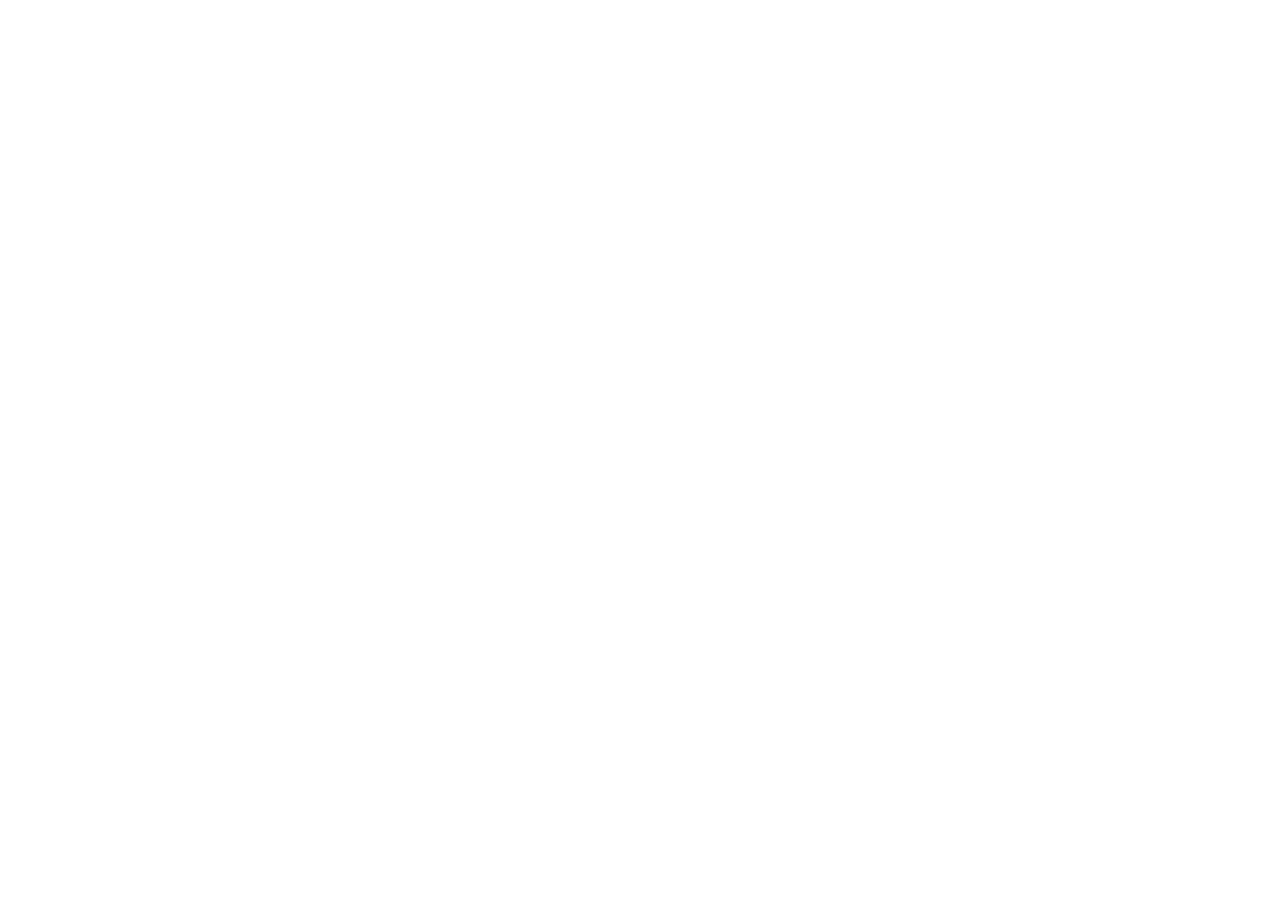
==== index.html @ c1f0dff6 "added smooth scrolling and preloader functionality" ====
<html>
  <head>
    <!--Meta Content-->
    <meta charset="utf-8">
    <meta name="keywords" content="math, science, game, engage, students, education">
    <meta name="description" content="Contendify is a math and science game that engages students with STEM content.">
    <meta name="viewport" content="width=device-width, initial-scale=1.0, maximum-scale=1.0, user-scalable=no">

    <!--OG Information-->
    <meta property="og:title" content="Contendify">
    <meta property="og:type" content="website">
    <meta property="og:url" content="Enter URL"> <!--Enter URL Here-->
    <meta property="og:site_name" content="Enter Site Name"> <!--Enter Site Name Here-->
    <meta property="og:description" content="Contendify is a math and science game that engages students with STEM content.">
    <meta property="og:image" content="Enter Image Link" /><!--Enter Image Link Here-->

    <!--Twitter-->
    <meta name="twitter:title" content="Contendify">
    <meta name="twitter:description" content="Contendify is a math and science game that engages students with STEM content.">
    <meta name="twitter:image" content="Enter Image for Twitter Card"> <!--Enter Image Link Here-->
    <meta name="twitter:card" content="Enter Image for Twitter Card"> <!--Enter Image Link Here-->

    <!--Title-->
    <title>Contendify. Math and Science Education Game.</title>

    <!--Favicon-->
    <link rel="icon" href="img/favicon.png" type="image/png">
    <link rel="shortcut icon" href="img/favicon.png" type="img/x-icon">

    <!--Bootstrap-->
    <link rel="stylesheet" href="css/bootstrap.min.css">

    <!-- Styles -->
    <link rel="stylesheet" href="css/main.css">

    <!--Google Fonts-->
    <link href='http://fonts.googleapis.com/css?family=Raleway:400,100,200,300,500,600,700,800,900' rel='stylesheet' type='text/css'>
    <link href="https://fonts.googleapis.com/css?family=Montserrat:400,700" rel="stylesheet">
    <link href="https://fonts.googleapis.com/css?family=Lato:300,400,400i,700,900" rel="stylesheet">

    <!--FontAwesome-->
    <link rel="stylesheet" href="css/font-awesome.min.css">

    <!--Get jQuery-->
    <script src="https://ajax.googleapis.com/ajax/libs/jquery/3.1.1/jquery.min.js"></script>

    <!--Scripts-->
    <script src="js/modernizr-2.7.1.js"></script>
  </head>
  <body>
    <div id="preloader">
        <div id="status"></div>
    </div>







    <!--Scripts-->
    <script scr="js/main.js" type="text/javascript"></script>

    <!--Smooth Scrolling Script-->
    <script type="text/javascript">
        //Allows for smooth scrolling
        $(document).ready(function(){

            $("a").on('click', function(event) {
                if (this.hash !== "") {

                    event.preventDefault();
                    var hash = this.hash;

                    $('html, body').animate({

                        scrollTop: $(hash).offset().top
                        }, 800, function(){

                            window.location.hash = hash;

                    });
                }
            });
        });
    </script>
    <script type="text/javascript">
        var preloader = document.getElementById('preloader');
        window.addEventListener('load', function(){
            preloader.style.display = 'none';
        })
    </script>
  </body>
</html>
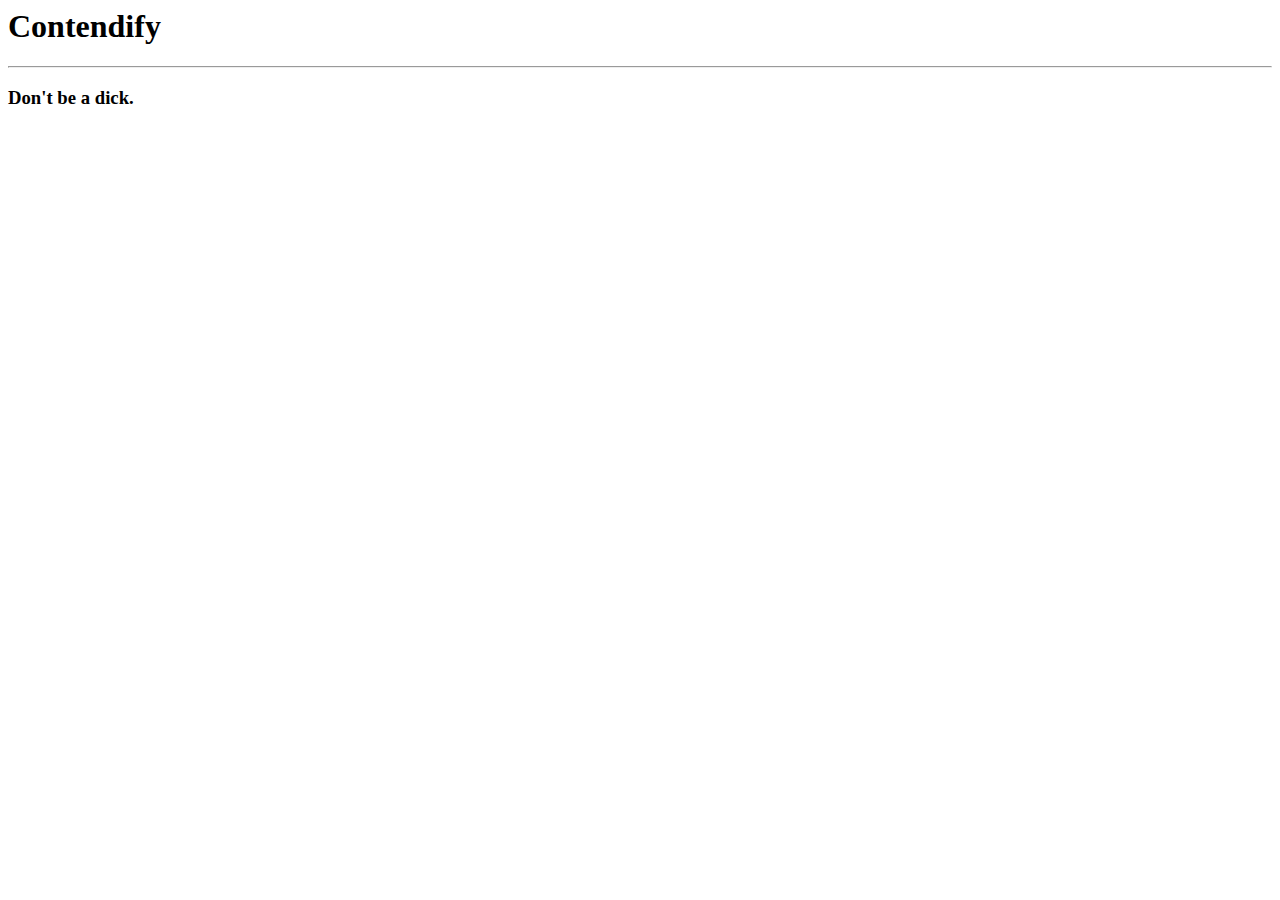
==== commit 04e5cc91: "added header for main page" ====
--- a/index.html
+++ b/index.html
@@ -35,7 +35,7 @@
 
     <!--Google Fonts-->
     <link href='http://fonts.googleapis.com/css?family=Raleway:400,100,200,300,500,600,700,800,900' rel='stylesheet' type='text/css'>
-    <link href="https://fonts.googleapis.com/css?family=Montserrat:400,700" rel="stylesheet">
+    <link href="https://fonts.googleapis.com/css?family=Montserrat:300,400,500,700" rel="stylesheet">
     <link href="https://fonts.googleapis.com/css?family=Lato:300,400,400i,700,900" rel="stylesheet">
 
     <!--FontAwesome-->
@@ -51,7 +51,15 @@
     <div id="preloader">
         <div id="status"></div>
     </div>
-
+    <div class="heading-container">
+      <div class="title">
+        <h1>Contendify</h1>
+        <hr class="underline">
+      </div>
+      <div class="subtitle">
+        <h3>Don't be a dick.</h3>
+      </div>
+    </div>
 
 
 
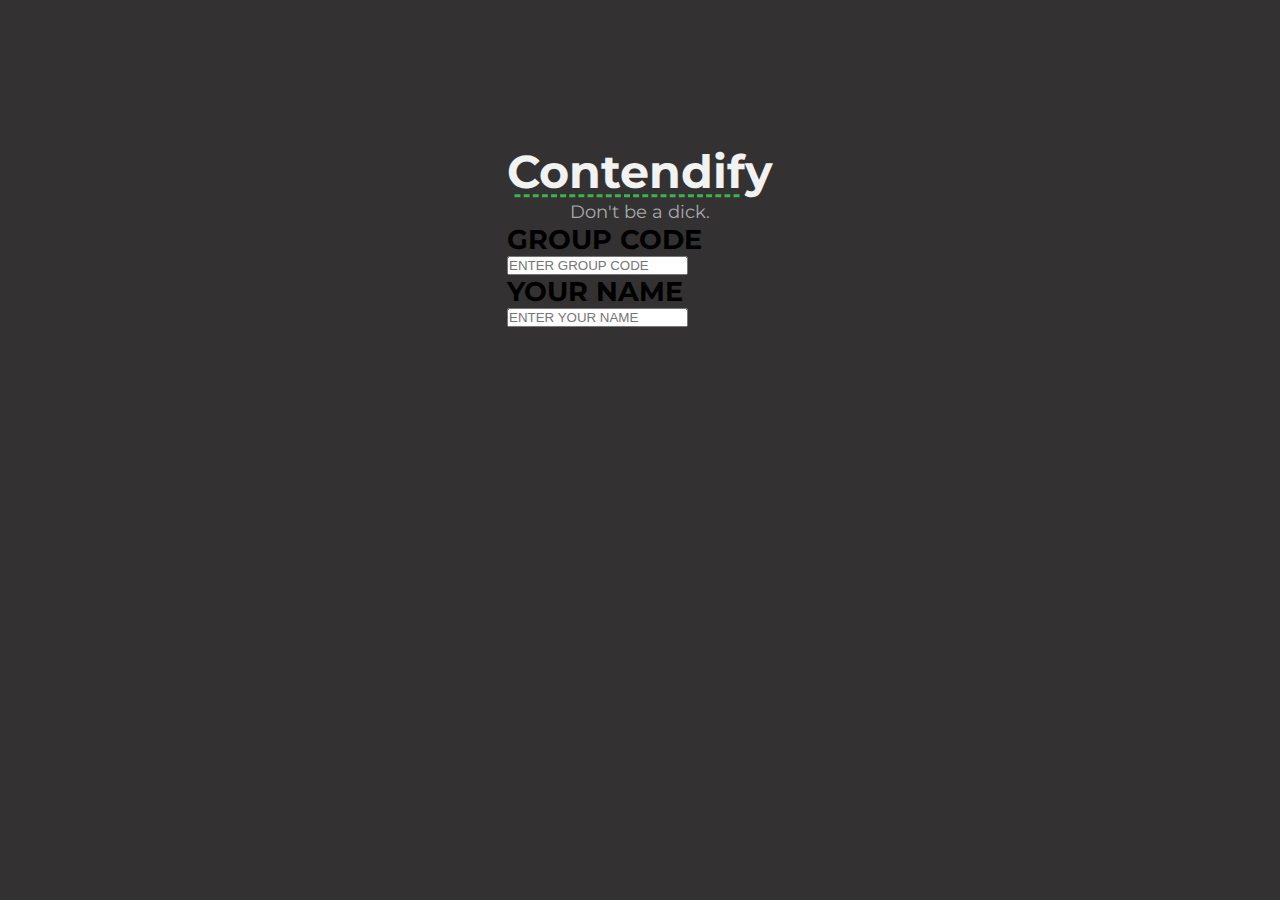
==== commit 2d38e9cc: "added form content in html" ====
--- a/index.html
+++ b/index.html
@@ -59,6 +59,19 @@
       <div class="subtitle">
         <h3>Don't be a dick.</h3>
       </div>
+      <div class="form-container">
+        <div class="form-input">
+          <h3>GROUP CODE</h3>
+          <input type="text" id="group-code" name="group-code" placeholder="ENTER GROUP CODE" maxlength="4">
+        </div>
+        <div class="form-input">
+          <h3>YOUR NAME</h3>
+          <input type="text" id="name" name="name" placeholder="ENTER YOUR NAME" maxlength="12">
+        </div>
+        <div class="start-button">
+
+        </div>
+      </div>
     </div>
 
 
--- a/css/main.css
+++ b/css/main.css
@@ -0,0 +1,48 @@
+* {
+	margin: 0;
+	padding: 0;
+}
+html, body {
+	width: 100%;
+	background-color: #333132;
+	font-family: 'Montserrat';
+  font-size: 1.2em;
+}
+.heading-container {
+  position: absolute;
+  top: 20%;
+  left: 50%;
+  transform: translate(-50%, -20%);
+}
+.title {
+  /*background-color: yellow;*/
+  text-align: center;
+  position: relative;
+  top: 20%;
+}
+.title h1 {
+  font-weight: 700;
+  color: #f1f2f2;
+}
+.underline {
+  border: none;
+  border-top: 3px dashed #39b54a;
+  height: 1px;
+  width: 225px;
+  position:relative;
+  left: 45%;
+  margin-top: -6px;
+  transform: translate(-50%,0%);
+}
+.subtitle {
+  /*background-color: green;*/
+  text-align: center;
+  position: relative;
+  top: 20%;
+}
+.subtitle h3{
+  font-weight: 400;
+  color: #a9abae;
+  font-size: 0.78em;
+  margin-top: 3px;
+}
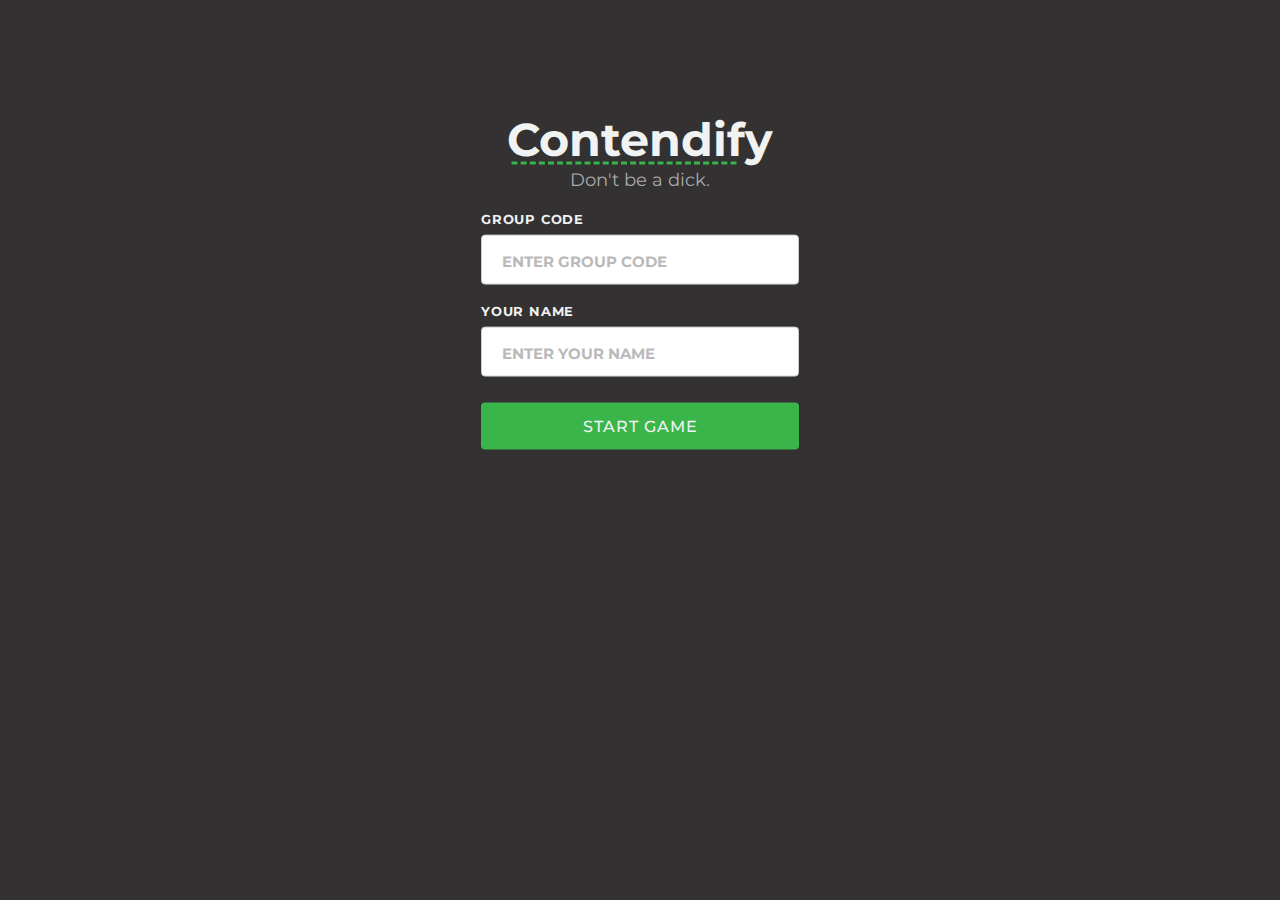
==== commit bf42f832: "added start button html and styles" ====
--- a/index.html
+++ b/index.html
@@ -69,7 +69,7 @@
           <input type="text" id="name" name="name" placeholder="ENTER YOUR NAME" maxlength="12">
         </div>
         <div class="start-button">
-
+          <input type="submit" value="START GAME">
         </div>
       </div>
     </div>
--- a/css/main.css
+++ b/css/main.css
@@ -40,9 +40,74 @@
   position: relative;
   top: 20%;
 }
-.subtitle h3{
+.subtitle h3 {
   font-weight: 400;
   color: #a9abae;
   font-size: 0.78em;
   margin-top: 3px;
 }
+.form-container {
+  /*background-color: yellow;*/
+  font-size: 0.5em;
+  padding-top: 10px;
+  color: #f1f2f2;
+}
+.form-input {
+  margin-top: 10px;
+}
+.form-input h3 {
+  letter-spacing: .8px;
+}
+.form-input input {
+    width: 100%;
+    padding: 12px 20px;
+    margin: 8px 0;
+    display: inline-block;
+    border: 1px solid #ccc;
+    border-radius: 4px;
+    box-sizing: border-box;
+    font-size:20px;
+    font-family: 'Montserrat';
+    font-weight: 700;
+    text-transform: uppercase;
+}
+.form-input input:focus {
+  outline-color: #39b54a;
+}
+.start-button {
+  margin-top: 10px;
+}
+.start-button input {
+    width: 100%;
+    background-color: #39b54a;
+    color: #f1f2f2;
+    padding: 14px 20px;
+    margin: 8px 0;
+    border: none;
+    border-radius: 4px;
+    cursor: pointer;
+    font-size:16px;
+    font-family: 'Montserrat';
+    font-weight: 500;
+    letter-spacing: 1px;
+}
+.start-button input:focus {
+  outline-color: #a9abae;
+}
+/*Input Placeholder Text Opacity*/
+::-webkit-input-placeholder { /* WebKit, Blink, Edge */
+  opacity:  0.5;
+  font-size: 15px;
+}
+:-moz-placeholder { /* Mozilla Firefox 4 to 18 */
+  opacity:  0.5;
+  font-size: 15px;
+}
+::-moz-placeholder { /* Mozilla Firefox 19+ */
+  opacity:  0.5;
+  font-size: 15px;
+}
+:-ms-input-placeholder { /* Internet Explorer 10-11 */
+  opacity:  0.5;
+  font-size: 15px;
+}
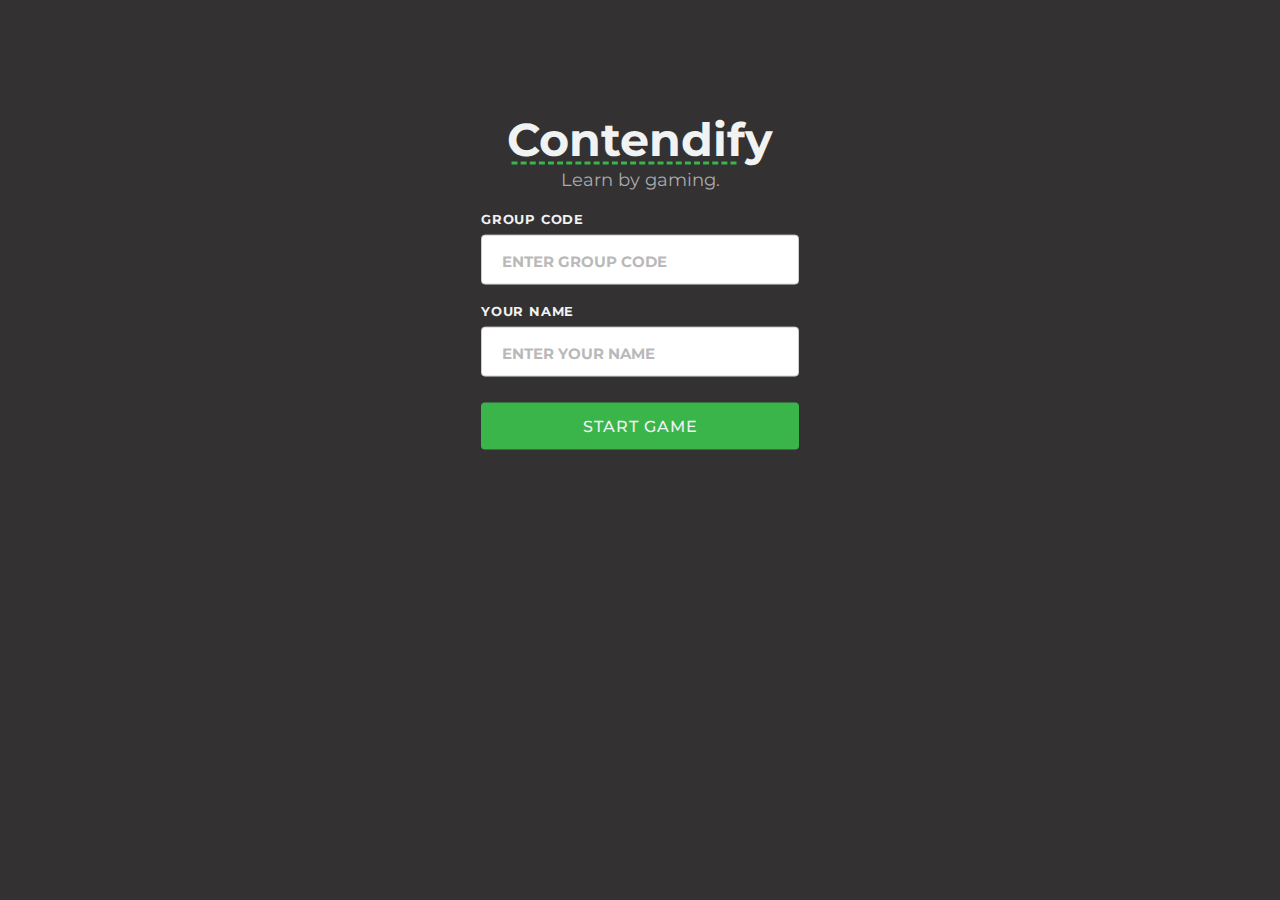
==== commit 3fbf12ba: "updates to positioning, plust working on structuring css better for scaling" ====
--- a/index.html
+++ b/index.html
@@ -50,6 +50,7 @@
   <body>
     <div id="preloader">
         <div id="status"></div>
+        <img class="delay" src="http://deelay.me/1000/http://examplesite.com/image.gif">
     </div>
     <div class="heading-container">
       <div class="title">
@@ -57,7 +58,7 @@
         <hr class="underline">
       </div>
       <div class="subtitle">
-        <h3>Don't be a dick.</h3>
+        <h3>Learn by gaming.</h3>
       </div>
       <div class="form-container">
         <div class="form-input">
@@ -84,7 +85,6 @@
 
     <!--Smooth Scrolling Script-->
     <script type="text/javascript">
-        //Allows for smooth scrolling
         $(document).ready(function(){
 
             $("a").on('click', function(event) {
@@ -105,6 +105,8 @@
             });
         });
     </script>
+
+    <!--Loading Screen-->
     <script type="text/javascript">
         var preloader = document.getElementById('preloader');
         window.addEventListener('load', function(){
--- a/css/main.css
+++ b/css/main.css
@@ -15,7 +15,6 @@
   transform: translate(-50%, -20%);
 }
 .title {
-  /*background-color: yellow;*/
   text-align: center;
   position: relative;
   top: 20%;
@@ -35,7 +34,6 @@
   transform: translate(-50%,0%);
 }
 .subtitle {
-  /*background-color: green;*/
   text-align: center;
   position: relative;
   top: 20%;
@@ -47,7 +45,6 @@
   margin-top: 3px;
 }
 .form-container {
-  /*background-color: yellow;*/
   font-size: 0.5em;
   padding-top: 10px;
   color: #f1f2f2;
@@ -94,6 +91,34 @@
 .start-button input:focus {
   outline-color: #a9abae;
 }
+
+
+/*Loading Screen*/
+#preloader {
+	position: fixed;
+	top:0;
+	left:0;
+	right:0;
+	bottom:0;
+	background-color:#333132; /* change if the mask should have another color then white */
+	z-index:99; /* makes sure it stays on top */
+}
+#status {
+	width:400px;
+	height:200px;
+	position:absolute;
+	left:40%; /* centers the loading animation horizontally one the screen */
+	top:30%; /* centers the loading animation vertically one the screen */
+	background-image:url(../img/load.gif); /* path to your loading animation */
+	background-repeat:no-repeat;
+	background-position:center;
+	margin:-100px 0 0 -100px; /* is width and height divided by two */
+}
+.delay {
+	display: none;
+}
+
+
 /*Input Placeholder Text Opacity*/
 ::-webkit-input-placeholder { /* WebKit, Blink, Edge */
   opacity:  0.5;
@@ -111,3 +136,14 @@
   opacity:  0.5;
   font-size: 15px;
 }
+
+
+/*Overriding Default Highlight Color*/
+::selection {
+  background: #39b54a; /* WebKit/Blink Browsers */
+  color: #f1f2f2;
+}
+::-moz-selection {
+  background: #39b54a; /* Gecko Browsers */
+  color: #f1f2f2;
+}
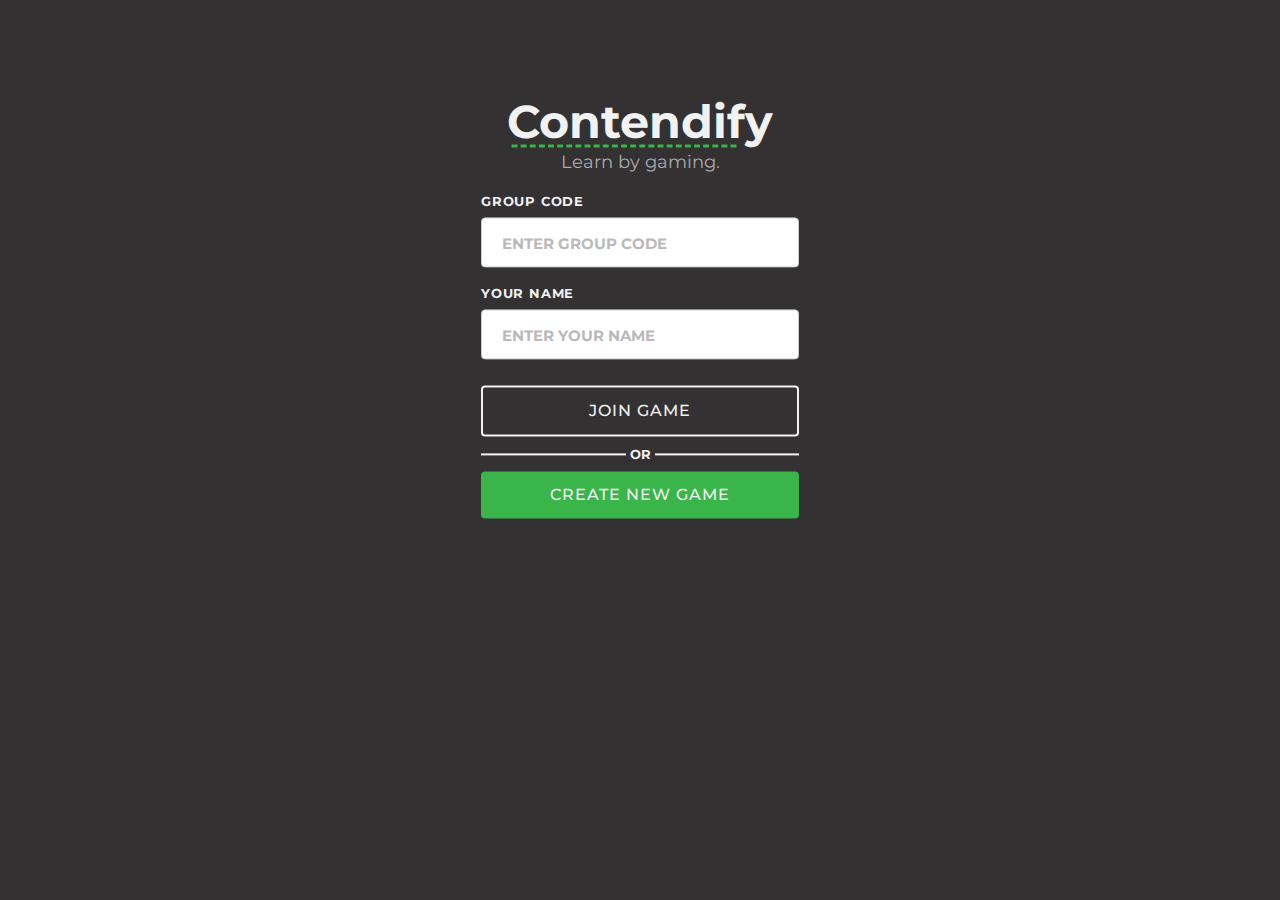
==== commit 1f9633cf: "added join game button and or statement" ====
--- a/index.html
+++ b/index.html
@@ -69,8 +69,15 @@
           <h3>YOUR NAME</h3>
           <input type="text" id="name" name="name" placeholder="ENTER YOUR NAME" maxlength="12">
         </div>
+        <div class="join-button">
+          <input type="submit" value="JOIN GAME">
+        </div>
+        <div class="or">
+          <h3>OR</h3>
+          <hr class="or-line">
+        </div>
         <div class="start-button">
-          <input type="submit" value="START GAME">
+          <input type="submit" value="CREATE NEW GAME">
         </div>
       </div>
     </div>
--- a/css/main.css
+++ b/css/main.css
@@ -71,8 +71,22 @@
 .form-input input:focus {
   outline-color: #39b54a;
 }
-.start-button {
+.join-button {
   margin-top: 10px;
+}
+.join-button input {
+    width: 100%;
+    background-color: Transparent;
+    color: #f1f2f2;
+    padding: 14px 20px;
+    margin: 8px 0;
+    border: 2px solid #f1f2f2;
+    border-radius: 4px;
+    cursor: pointer;
+    font-size:16px;
+    font-family: 'Montserrat';
+    font-weight: 500;
+    letter-spacing: 1px;
 }
 .start-button input {
     width: 100%;
@@ -91,7 +105,39 @@
 .start-button input:focus {
   outline-color: #a9abae;
 }
-
+.join-button input:focus {
+  outline-color: #39b54a;
+}
+.start-button input:hover {
+	background-color: #f1f2f2;
+	color: #333132;
+	font-weight: 700;
+}
+.join-button input:hover {
+	background-color: #f1f2f2;
+	color: #333132;
+	font-weight: 700;
+}
+.or {
+	text-align: center;
+}
+.or-line {
+	border: none;
+  border-top: 2px solid #f1f2f2;
+  height: 1px;
+  width: 100%;
+	position: relative;
+	bottom: 7;
+}
+.or h3 {
+	background-color: #333132;
+	display: inline;
+	padding-left: 4px;
+	padding-right: 4px;
+	position: relative;
+	top: 2;
+	z-index: 99;
+}
 
 /*Loading Screen*/
 #preloader {
